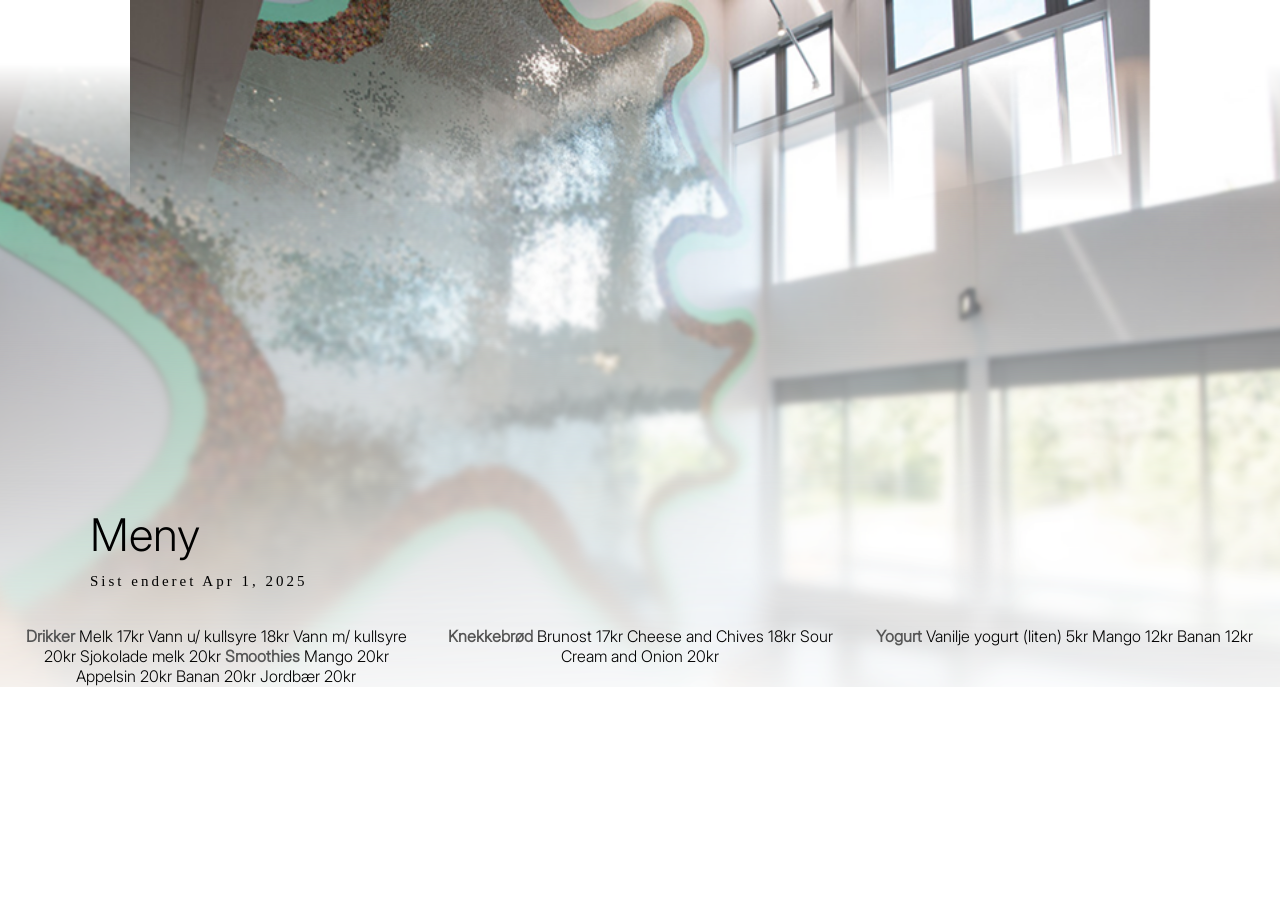
==== index.html @ 6d893ace "remove search bar and finish md-list and align" ====
<!DOCTYPE html>
<html lang="en">
    <head>
        <meta charset="UTF-8">
        <meta name="viewport" content="width=device-width, initial-scale=1.0">
        <title>Tokerud Skole</title>
        <link rel="stylesheet" href="/css/style.css">
        <script src="/src/main.js" defer></script>


        <!--import material design3 android elements-->
        <link href="https://fonts.googleapis.com/css2?family=Roboto:wght@400;500;700&display=swap" rel="stylesheet">

        <script type="importmap">
            {
              "imports": {
                "@material/web/": "https://esm.run/@material/web/"
              }
            }
        </script>

        <script type="module">
            import '@material/web/all.js';
        </script>

        <!-- init custom fonts to mem -->
        <style>
            @font-face {
                font-family: 'inter';
                src: url('/media/fonts/inter-reg.ttf') format('truetype');
                font-weight: 400;
                font-style: normal;
                font-display: swap;
                font-optical-sizing: auto;
            }

            @font-face {
                font-family: 'inter-b';
                src: url('/media/fonts/inter-bold.ttf') format('truetype');
                font-weight: 400;
                font-style: normal;
                font-display: swap;
                font-optical-sizing: auto;
            }
            @font-face {
                font-family: 'roboto';
                src: url('/media/fonts/libroboto/Roboto-Regular') format('truetype');
                font-weight: 400;
                font-style: normal;
                font-display: swap;
                font-optical-sizing: auto;
                }
                @font-face {
                font-family: "openrunde";
                src: url("/media/fonts/libopenrunde/Media/fontlib/libopenrunde/OpenRunde-Regular.woff") format("woff");
                font-weight: 400;
                font-style: normal;
                font-display: swap;
            }
        </style>
        </head>
        <body>


        <!-- render progrssive blur. may be unstable on gecko/firefox or webkit/safari. chromium works just fine hehe :3 --->
        <div class="wrapper">
            <div class="progressive-blur">
                <div class="blur"></div>
                <div class="blur"></div>
                <div class="blur"></div>
                <div class="blur"></div>
                <div class="blur"></div>
            </div>
            <img src="/media/tokerud.webp" alt="Custom Image" fetchpriority="high"/>
        </div>

        <!--this header isnt being used for anything-->
        <!--but for margin and padding reasons, please dont remove me! ＞﹏＜ -->
        <div id="header">
            <h1></h1>
            <h1></h1>


            <div id="main-content">
                <h1 id="hea1">Meny</h1>
                <h1 id="hea2">Sist enderet Apr 1, 2025</h1>

        <!-- render progrssive blur. may be unstable on gecko/firefox or webkit/safari. chromium works just fine hehe :3 --->
        <div class="wrapper">
            <div class="progressive-blur">
                <div class="blur"></div>
                <div class="blur"></div>
                <div class="blur"></div>
                <div class="blur"></div>
                <div class="blur"></div>
            </div>
        </div>




<div id="menu-columns">

  <!-- Column 1: Drikker + Smoothies -->
  <div class="menu-column">
    <md-list>
      <md-list-item class="category-header">Drikker</md-list-item>
      <md-divider></md-divider>
      <md-list-item>Melk <span slot="end">17kr</span></md-list-item>
      <md-list-item>Vann u/ kullsyre <span slot="end">18kr</span></md-list-item>
      <md-list-item>Vann m/ kullsyre <span slot="end">20kr</span></md-list-item>
      <md-list-item>Sjokolade melk <span slot="end">20kr</span></md-list-item>

      <md-list-item class="category-header">Smoothies</md-list-item>
      <md-divider></md-divider>
      <md-list-item>Mango <span slot="end">20kr</span></md-list-item>
      <md-list-item>Appelsin <span slot="end">20kr</span></md-list-item>
      <md-list-item>Banan <span slot="end">20kr</span></md-list-item>
      <md-list-item>Jordbær <span slot="end">20kr</span></md-list-item>
    </md-list>
  </div>

  <!-- Column 2: Knekkebrød -->
  <div class="menu-column">
    <md-list>
      <md-list-item class="category-header">Knekkebrød</md-list-item>
      <md-divider></md-divider>
      <md-list-item>Brunost <span slot="end">17kr</span></md-list-item>
      <md-list-item>Cheese and Chives <span slot="end">18kr</span></md-list-item>
      <md-list-item>Sour Cream and Onion <span slot="end">20kr</span></md-list-item>
    </md-list>
  </div>

  <!-- Column 3: Yogurt -->
  <div class="menu-column">
    <md-list>
      <md-list-item class="category-header">Yogurt</md-list-item>
      <md-divider></md-divider>
      <md-list-item>Vanilje yogurt (liten) <span slot="end">5kr</span></md-list-item>
      <md-list-item>Mango <span slot="end">12kr</span></md-list-item>
      <md-list-item>Banan <span slot="end">12kr</span></md-list-item>
    </md-list>
  </div>

</div>
</body>
</html>
---- css/style.css ----
/* Reset default margins and prevent horizontal scrolling */
body {
    margin: 0;
    padding: 0;
    overflow-x: hidden;
    text-align: center;
    font-family: inter;
    background-color: #ffffff;
    color: rgb(255, 255, 255);
}

.addr {
    font-size: 2vh;
    letter-spacing: 1px;
    color: #363a4f;
}

h1 {
    font-weight: normal;
}

#header {
margin-top: -70vh;
}

#hea1 {
    margin-left: 10vh;
    margin-top: 50vh;
}
#hea2 {
    margin-left: 10vh;
    font-size: 15px;
   letter-spacing: 3px;
   font-family: roboto;
   margin-top: -1vh;

}

.sear {
  height: 50px;
  width: 500px;
  align-self: center;
  background-color: #ECE6F0;
margin: 0 auto;     /* horizontally centers the element */
  display: block;     /* ensures margin auto works */
border-radius: 50px;
}

.textb {
    background-color: #363a4f00;
    border-color: #363a4f00;
    width: auto;

}


.news {
  height: 200px;
  width: 200px;
  background-color: #555;
border-radius: 28px;
}


nav {
    display: flex;
    flex-direction: row;
    width: 100%;
    height: 8vh;
    justify-content: space-evenly;
    background-color: #ee99a0;
    align-items: center;

}

nav img{
    height: 50px;
}

.oslosvg {
    height: 6vh;

}

/*
img {
    display: block;
    width: 70%;
    height: auto;
    max-width: 100%;
    margin: 0 auto;
}
*/





/* Center text under the image */
h1,
p {
    margin: 20px auto;
    text-align: left;
    max-width: 90%;
}
h1 {
    font-size: 5vh;
}

p {
    font-size: 2vh;
}

.wrapper {
    position: relative;
    overflow: hidden;
    z-index: -1;

}

/*
img {
    width: 100%;
    height: auto;
    transform: scale(1.2);
}
*/
#sokefelt-wrapper {
    display: flex;
    align-items: center;
    background-color: #F3EDF7;
    border-radius: 50px;
    height: 56px;
    width: 700px;
    margin-top: 15px;
    padding: 0 20px;
    box-shadow: 0px 1px 2px rgba(0,0,0,0.3), 0px 2px 6px rgba(0,0,0,0.15);
    transition: box-shadow 0.2s ease, background-color 0.2s ease, width 0.3s cubic-bezier(0.2, 0, 0, 1), border-radius 0.2s ease;
    position: relative;
    z-index: 999; /* fixes layering over cards */
}

#sokefelt-wrapper:focus-within {
    box-shadow: 0px 2px 4px rgba(0,0,0,0.3), 0px 4px 10px rgba(0,0,0,0.2);
    background-color: #EDE7F6;
    width: 750px;
    border-radius: 28px 28px 0 0;
}

#sokefelt-wrapper.ingen-forslag:focus-within {
    border-radius: 50px;
}

#sok-ikon {
    fill: #49454F;
    margin-right: 12px;
    flex-shrink: 0;
    transition: fill 0.2s ease;
}

#sokefelt-wrapper:focus-within #sok-ikon {
    fill: #6750A4;
}

#sokefelt {
    background: transparent;
    border: none;
    outline: none;
    font-family: inter;
    font-size: 16px;
    color: #1C1B1F;
    width: 100%;
}

#sokefelt::placeholder {
    color: #49454F;
}

#sokefelt-wrapper {
    display: flex;
    align-items: center;
    background-color: #F3EDF7;
    border-radius: 50px;
    height: 56px;
    width: 700px;
    margin-top: 15px;
    padding: 0 20px;
    box-shadow: 0px 1px 2px rgba(0,0,0,0.3), 0px 2px 6px rgba(0,0,0,0.15);
    transition: box-shadow 0.2s ease, background-color 0.2s ease, width 0.3s cubic-bezier(0.2, 0, 0, 1), border-radius 0.2s ease;
    position: relative;
}

#forslag {
    position: fixed; /* changed from absolute to fixed */
    background-color: #EDE7F6;
    border-radius: 0 0 28px 28px;
    margin: 0;
    padding: 0;
    overflow: hidden;
    visibility: hidden;
    max-height: 0;
    opacity: 0;
    box-shadow: none;
    z-index: 9999;
    transition: max-height 0.2s cubic-bezier(0.2, 0, 0, 1),
                visibility 0.2s ease,
                opacity 0.2s ease,
                box-shadow 0.2s ease,
                padding 0.2s ease;
}

#forslag.synlig {
    visibility: visible;
    max-height: 400px;
    opacity: 1;
    padding: 8px 0;
    box-shadow: 0px 4px 10px rgba(0,0,0,0.2);
}
#forslag md-list-item {
    --md-list-item-label-text-font: inter;
    --md-list-item-label-text-size: 16px;
    --md-list-item-container-color: transparent;
    width: 100%;
}

#forslag md-list-item span {
    color: #6750A4;
    font-weight: 600;
}

#menu-columns {
  display: flex;
  flex-direction: row;
  gap: 24px;
  align-items: flex-start;
  flex-wrap: wrap; /* stacks on small screens */
  padding: 16px;
}

.menu-column {
  flex: 1;
  min-width: 220px;
}

.menu-column md-list {
  width: 100%;
}

.category-header {
  font-weight: bold;
  color: #555;
}
.progressive-blur {
    position: absolute;
    z-index: 6;
    width: 100%;
    height: 100%;
    pointer-events: none;
    inset: auto 0 0 0;
    transform: scale(1.2);
}

.blur {
    background: url('/media/tokerud.webp');
    background-size: cover;
    position: absolute;
    inset: 0;
    z-index: 1;
}

.progressive-blur>div:nth-child(1) {
    filter: blur(1px);
    mask-image: linear-gradient(to bottom, rgba(0, 0, 0, 0) 16%, rgba(0, 0, 0, 1) 32.8%, rgba(0, 0, 0, 1) 49.6%, rgba(0, 0, 0, 0) 66.4%);
    -webkit-mask-image: linear-gradient(to bottom, rgba(0, 0, 0, 0) 16%, rgba(0, 0, 0, 1) 32.8%, rgba(0, 0, 0, 1) 49.6%, rgba(0, 0, 0, 0) 66.4%);
    z-index: 1;
}

.progressive-blur>div:nth-child(2) {
    filter: blur(2px);
    mask-image: linear-gradient(to bottom, rgba(0, 0, 0, 0) 32.8%, rgba(0, 0, 0, 1) 49.6%, rgba(0, 0, 0, 1) 66.4%, rgba(0, 0, 0, 0) 83.2%);
    -webkit-mask-image: linear-gradient(to bottom, rgba(0, 0, 0, 0) 32.8%, rgba(0, 0, 0, 1) 49.6%, rgba(0, 0, 0, 1) 66.4%, rgba(0, 0, 0, 0) 83.2%);
    z-index: 2;
}

.progressive-blur>div:nth-child(3) {
    filter: blur(4px);
    mask-image: linear-gradient(to bottom, rgba(0, 0, 0, 0) 49.6%, rgba(0, 0, 0, 1) 66.4%, rgba(0, 0, 0, 1) 83.2%, rgba(0, 0, 0, 0) 100%);
    -webkit-mask-image: linear-gradient(to bottom, rgba(0, 0, 0, 0) 49.6%, rgba(0, 0, 0, 1) 66.4%, rgba(0, 0, 0, 1) 83.2%, rgba(0, 0, 0, 0) 100%);
    z-index: 3;
}

.progressive-blur>div:nth-child(4) {
    filter: blur(8px);
    mask-image: linear-gradient(to bottom, rgba(0, 0, 0, 0) 66.4%, rgba(0, 0, 0, 1) 83.2%, rgba(0, 0, 0, 1) 100%);
    -webkit-mask-image: linear-gradient(to bottom, rgba(0, 0, 0, 0) 66.4%, rgba(0, 0, 0, 1) 83.2%, rgba(0, 0, 0, 1) 100%);
    z-index: 4;
}

.progressive-blur>div:nth-child(5) {
    filter: blur(16px);
    mask-image: linear-gradient(to bottom, rgba(0, 0, 0, 0) 83.2%, rgba(0, 0, 0, 1) 100%);
    -webkit-mask-image: linear-gradient(to bottom, rgba(0, 0, 0, 0) 83.2%, rgba(0, 0, 0, 1) 100%);
    z-index: 5;
}

#main-content {
    color: black;
}
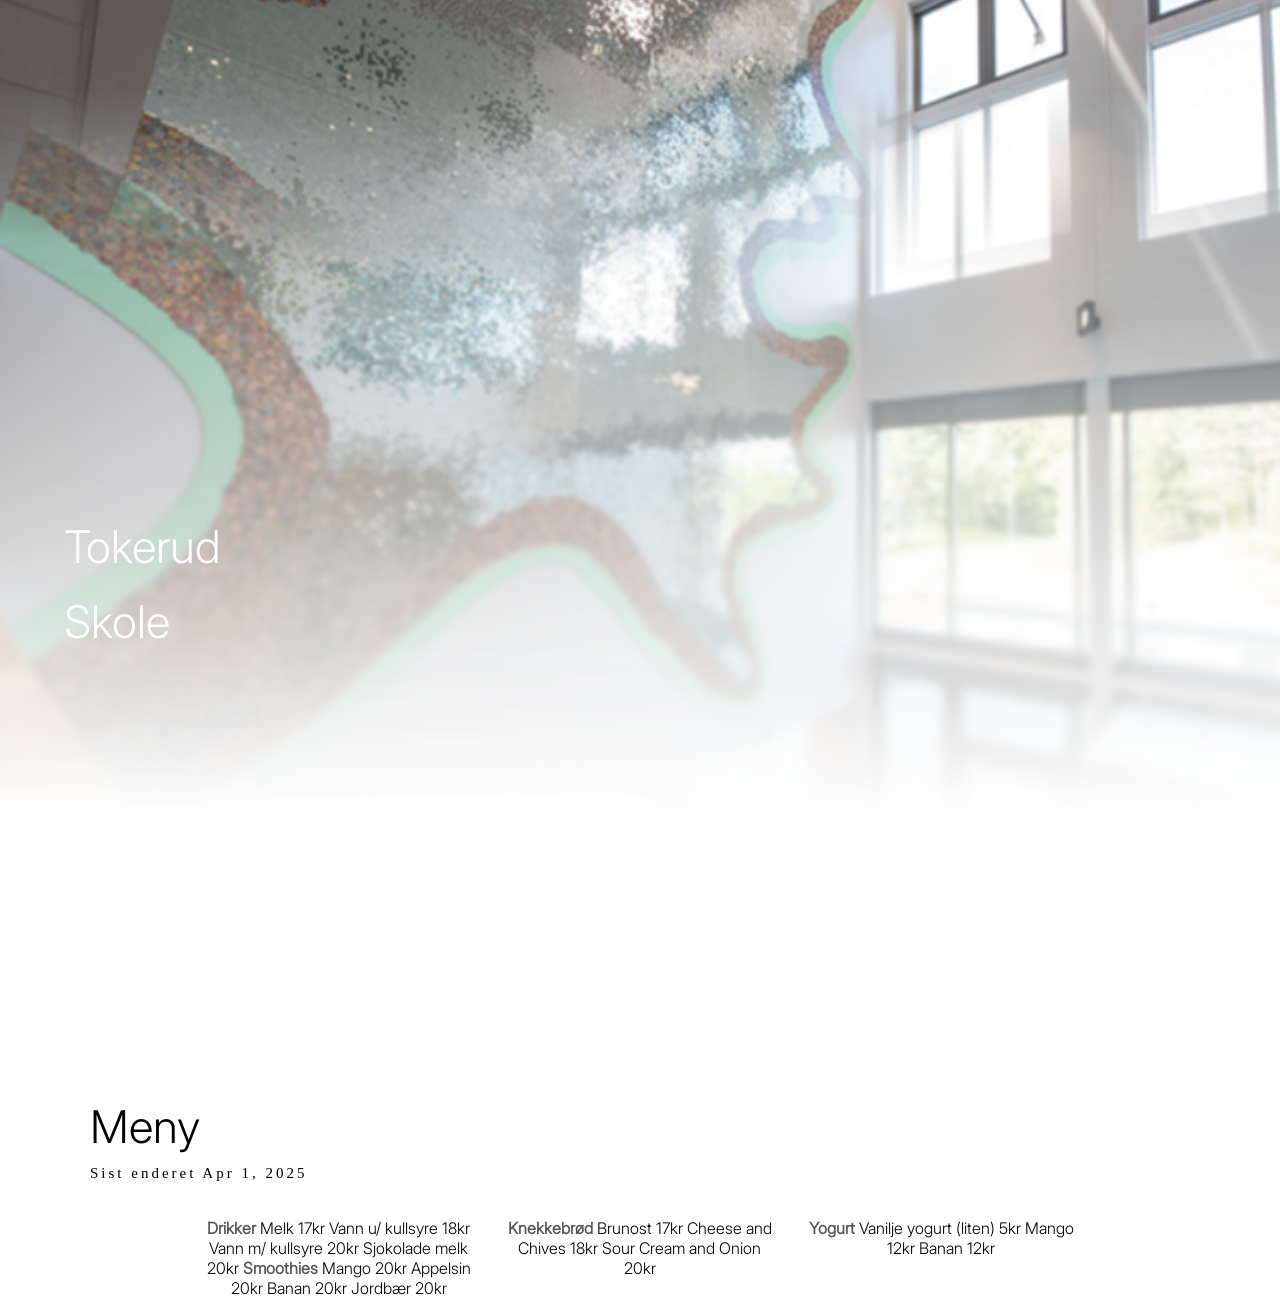
==== commit d9c7b27d: "partly fix layout" ====
--- a/index.html
+++ b/index.html
@@ -71,14 +71,15 @@
                 <div class="blur"></div>
                 <div class="blur"></div>
             </div>
-            <img src="/media/tokerud.webp" alt="Custom Image" fetchpriority="high"/>
+            <img src="/media/tokerud.webp" alt="Custom Image" fetchpriority="high" id="bannerimg"/>
         </div>
 
-        <!--this header isnt being used for anything-->
-        <!--but for margin and padding reasons, please dont remove me! ＞﹏＜ -->
-        <div id="header">
-            <h1></h1>
-            <h1></h1>
+
+  <div id="header">
+        <h1>Tokerud</h1>
+        <h1>Skole</h1>
+    
+    </div>
 
 
             <div id="main-content">
--- a/css/style.css
+++ b/css/style.css
@@ -20,7 +20,7 @@
 }
 
 #header {
-margin-top: -70vh;
+margin-top: -50vh;
 }
 
 #hea1 {
@@ -118,6 +118,10 @@
 
 }
 
+#bannerimg {
+height: 115vh;
+margin-top: -10vh;
+}
 /*
 img {
     width: 100%;
@@ -234,7 +238,7 @@
   gap: 24px;
   align-items: flex-start;
   flex-wrap: wrap; /* stacks on small screens */
-  padding: 16px;
+  padding: 16px 200px; /* top/bottom | left/right */
 }
 
 .menu-column {
@@ -249,6 +253,9 @@
 .category-header {
   font-weight: bold;
   color: #555;
+}
+md-list {
+  background: transparent;
 }
 .progressive-blur {
     position: absolute;
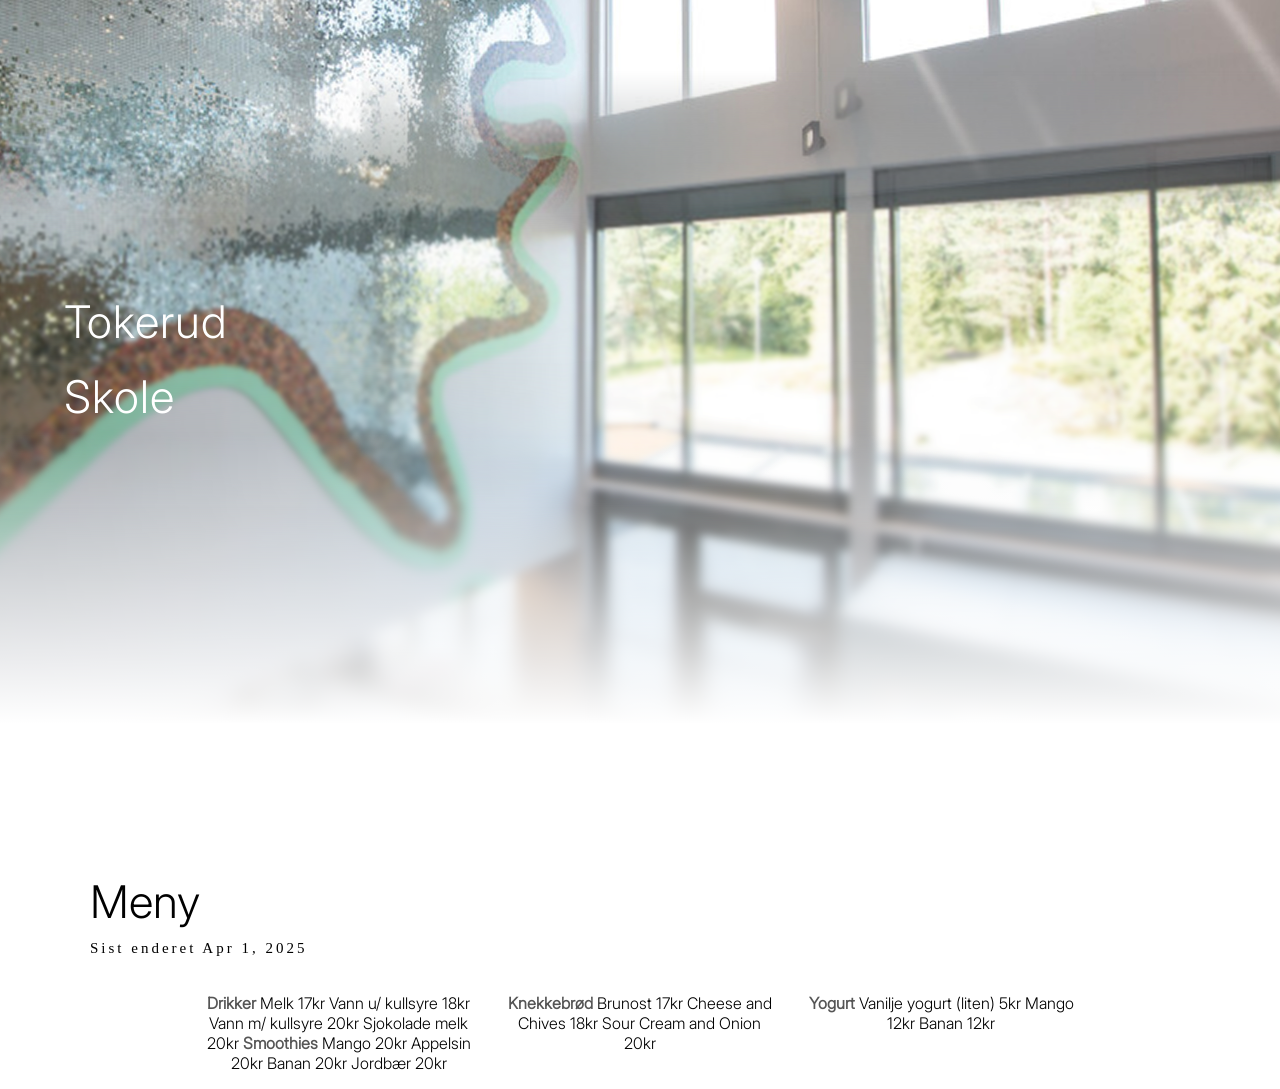
==== commit 8ea60d2e: "fix gradient, progressive blur, and bannerimg" ====
--- a/index.html
+++ b/index.html
@@ -32,6 +32,7 @@
                 font-style: normal;
                 font-display: swap;
                 font-optical-sizing: auto;
+
             }
 
             @font-face {
@@ -71,13 +72,14 @@
                 <div class="blur"></div>
                 <div class="blur"></div>
             </div>
-            <img src="/media/tokerud.webp" alt="Custom Image" fetchpriority="high" id="bannerimg"/>
+            <img src="/media/tokerud.png" alt="Custom Image" fetchpriority="high" id="bannerimg"/>
+            <div class="banner-fade"></div>
         </div>
 
 
   <div id="header">
-        <h1>Tokerud</h1>
-        <h1>Skole</h1>
+        <h1 style="letter-spacing: 1px;">Tokerud</h1>
+        <h1 style="letter-spacing: 1px;">Skole</h1>
     
     </div>
 
--- a/css/style.css
+++ b/css/style.css
@@ -7,6 +7,10 @@
     font-family: inter;
     background-color: #ffffff;
     color: rgb(255, 255, 255);
+  -webkit-font-smoothing: antialiased;
+  -moz-osx-font-smoothing: grayscale;
+  text-rendering: optimizeLegibility;
+  
 }
 
 .addr {
@@ -119,8 +123,10 @@
 }
 
 #bannerimg {
-height: 115vh;
-margin-top: -10vh;
+  height: 80vh;
+  width: 100%;
+  object-fit: cover;
+  object-position: 50% 40%; /* adjust this second value to pan up/down */
 }
 /*
 img {
@@ -261,18 +267,31 @@
     position: absolute;
     z-index: 6;
     width: 100%;
-    height: 100%;
+    
+  height: 80vh;
     pointer-events: none;
     inset: auto 0 0 0;
     transform: scale(1.2);
-}
-
+  object-fit: cover;
+  object-position: 50% 40%; /* adjust this second value to pan up/down */
+}
+.banner-fade {
+  position: absolute;
+  bottom: 0;
+  left: 0;
+  width: 100%;
+  height: 40%;  /* how tall the fade zone is */
+  background: linear-gradient(to bottom, transparent, #ffffff);
+  z-index: 7;   /* above your blur layers (which go up to z-index 5) */
+  pointer-events: none;
+}
 .blur {
-    background: url('/media/tokerud.webp');
-    background-size: cover;
-    position: absolute;
-    inset: 0;
-    z-index: 1;
+  background: url('/media/tokerud.png');
+  background-size: cover;
+  background-position: 50% 40%; /* keep this in sync with object-position */
+  position: absolute;
+  inset: 0;
+  z-index: 1;
 }
 
 .progressive-blur>div:nth-child(1) {
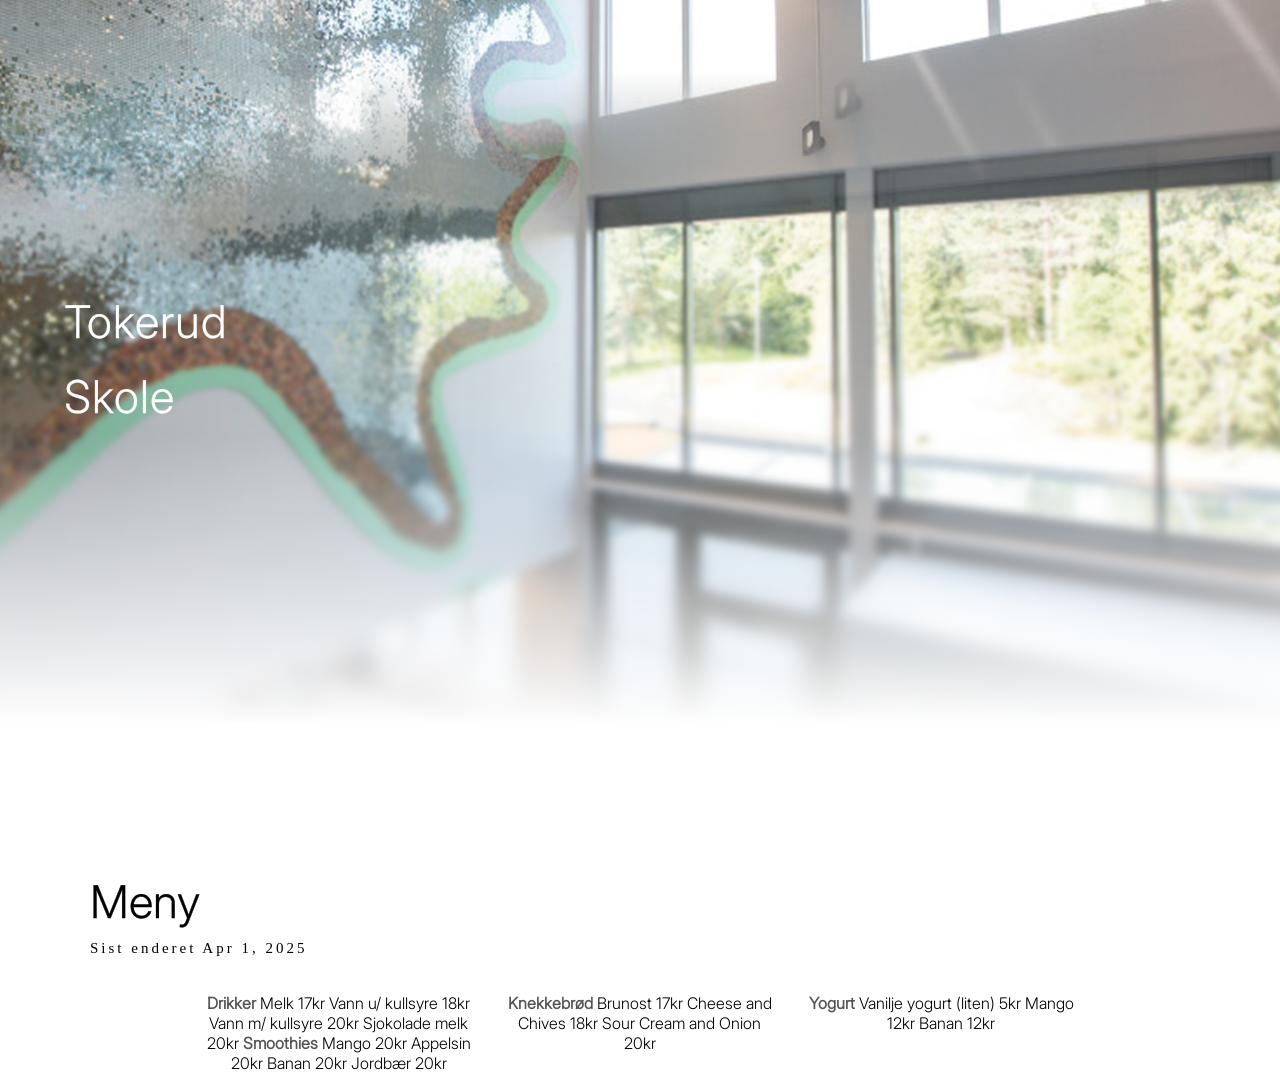
==== commit 24c21dca: "fix glyph patch being applies website wide even to incompat. fonts" ====
--- a/index.html
+++ b/index.html
@@ -86,7 +86,7 @@
 
             <div id="main-content">
                 <h1 id="hea1">Meny</h1>
-                <h1 id="hea2">Sist enderet Apr 1, 2025</h1>
+                <h1 id="hea2" id="diableGlyph_patch">Sist enderet Apr 1, 2025</h1>
 
         <!-- render progrssive blur. may be unstable on gecko/firefox or webkit/safari. chromium works just fine hehe :3 --->
         <div class="wrapper">
@@ -105,7 +105,7 @@
 <div id="menu-columns">
 
   <!-- Column 1: Drikker + Smoothies -->
-  <div class="menu-column">
+  <div class="menu-column" id="diableGlyph_patch">
     <md-list>
       <md-list-item class="category-header">Drikker</md-list-item>
       <md-divider></md-divider>
@@ -124,7 +124,7 @@
   </div>
 
   <!-- Column 2: Knekkebrød -->
-  <div class="menu-column">
+  <div class="menu-column" id="diableGlyph_patch">
     <md-list>
       <md-list-item class="category-header">Knekkebrød</md-list-item>
       <md-divider></md-divider>
@@ -135,7 +135,7 @@
   </div>
 
   <!-- Column 3: Yogurt -->
-  <div class="menu-column">
+  <div class="menu-column" id="diableGlyph_patch">
     <md-list>
       <md-list-item class="category-header">Yogurt</md-list-item>
       <md-divider></md-divider>
--- a/css/style.css
+++ b/css/style.css
@@ -7,12 +7,29 @@
     font-family: inter;
     background-color: #ffffff;
     color: rgb(255, 255, 255);
-  -webkit-font-smoothing: antialiased;
+      -webkit-text-stroke: 0.5px; 
+        -webkit-font-smoothing: antialiased;
   -moz-osx-font-smoothing: grayscale;
   text-rendering: optimizeLegibility;
-  
-}
-
+    font-weight: 400;
+
+}
+:root {
+  --inter-stroke: 0.3px;
+  --other-stroke: 0;
+}
+
+body {
+  -webkit-text-stroke: var(--other-stroke);
+}
+
+h1, p, #hea1 {  /* wherever you use Inter */
+  -webkit-text-stroke: var(--inter-stroke);
+}
+
+#hea2 {  /* Roboto elements */
+  -webkit-text-stroke: var(--other-stroke);
+}
 .addr {
     font-size: 2vh;
     letter-spacing: 1px;
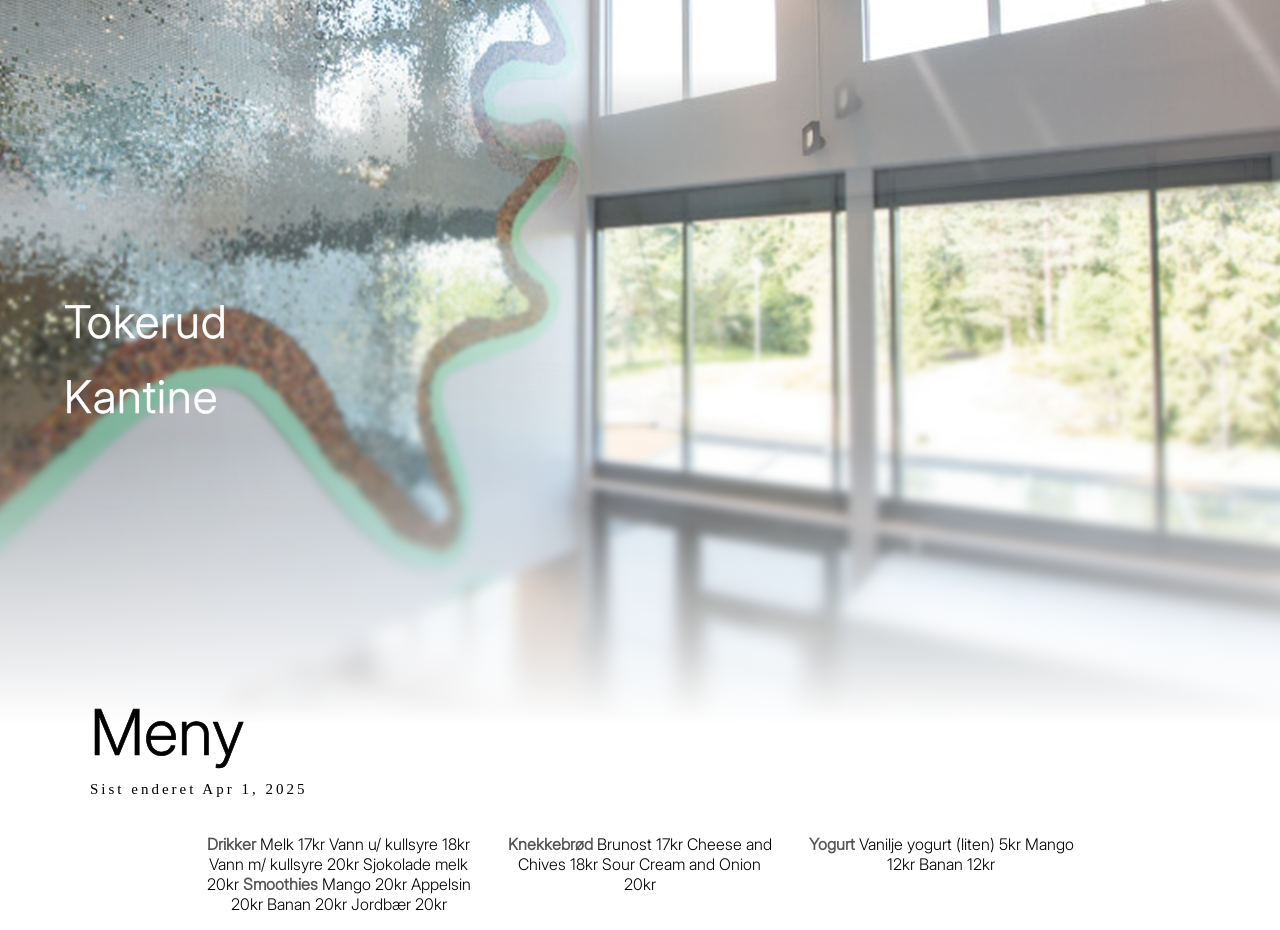
==== commit 5ada4161: "change branding" ====
--- a/index.html
+++ b/index.html
@@ -79,7 +79,7 @@
 
   <div id="header">
         <h1 style="letter-spacing: 1px;">Tokerud</h1>
-        <h1 style="letter-spacing: 1px;">Skole</h1>
+        <h1 style="letter-spacing: 1px;">Kantine</h1>
     
     </div>
 
--- a/css/style.css
+++ b/css/style.css
@@ -15,7 +15,7 @@
 
 }
 :root {
-  --inter-stroke: 0.3px;
+  --inter-stroke: 0.7px;
   --other-stroke: 0;
 }
 
@@ -46,7 +46,8 @@
 
 #hea1 {
     margin-left: 10vh;
-    margin-top: 50vh;
+    margin-top: 30vh;
+    font-size: 7vh;
 }
 #hea2 {
     margin-left: 10vh;
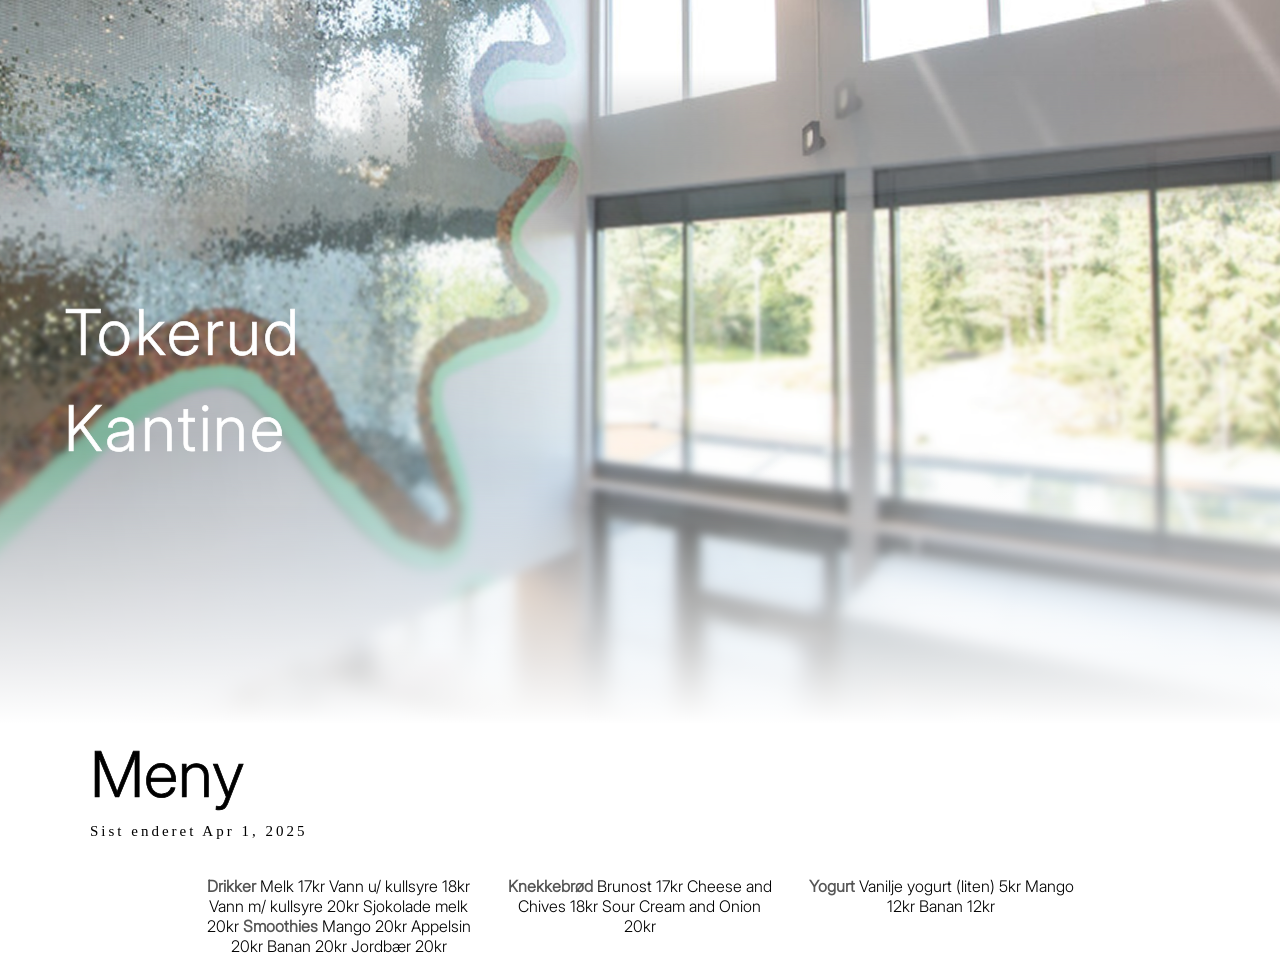
==== commit dccd4d61: "change font size" ====
--- a/index.html
+++ b/index.html
@@ -78,8 +78,8 @@
 
 
   <div id="header">
-        <h1 style="letter-spacing: 1px;">Tokerud</h1>
-        <h1 style="letter-spacing: 1px;">Kantine</h1>
+        <h1  id="headtext">Tokerud</h1>
+        <h1 id="headtext">Kantine</h1>
     
     </div>
 
--- a/css/style.css
+++ b/css/style.css
@@ -40,6 +40,10 @@
     font-weight: normal;
 }
 
+#headtext {
+  letter-spacing: 2.4px;
+  font-size: 7vh;
+}
 #header {
 margin-top: -50vh;
 }
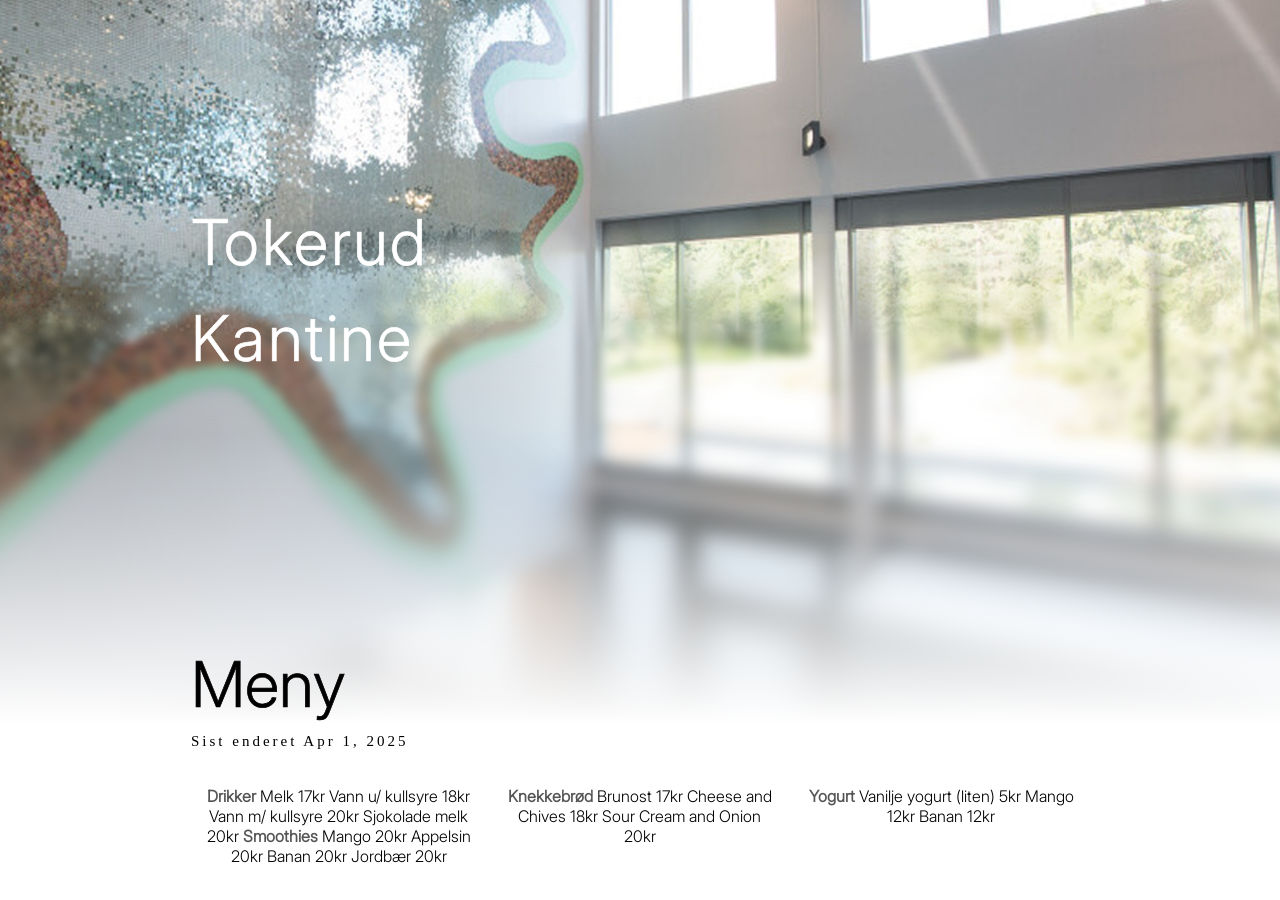
==== commit e5fa69ed: "make list clickable" ====
--- a/index.html
+++ b/index.html
@@ -105,43 +105,43 @@
 <div id="menu-columns">
 
   <!-- Column 1: Drikker + Smoothies -->
-  <div class="menu-column" id="diableGlyph_patch">
+  <div class="menu-column diableGlyph-patch">
     <md-list>
       <md-list-item class="category-header">Drikker</md-list-item>
       <md-divider></md-divider>
-      <md-list-item>Melk <span slot="end">17kr</span></md-list-item>
-      <md-list-item>Vann u/ kullsyre <span slot="end">18kr</span></md-list-item>
-      <md-list-item>Vann m/ kullsyre <span slot="end">20kr</span></md-list-item>
-      <md-list-item>Sjokolade melk <span slot="end">20kr</span></md-list-item>
+      <md-list-item type="link" href="/melk">Melk <span slot="end">17kr</span></md-list-item>
+      <md-list-item type="link" href="/vann-uten-kullsyre">Vann u/ kullsyre <span slot="end">18kr</span></md-list-item>
+      <md-list-item type="link" href="/vann-med-kullsyre">Vann m/ kullsyre <span slot="end">20kr</span></md-list-item>
+      <md-list-item type="link" href="/sjokolademelk">Sjokolade melk <span slot="end">20kr</span></md-list-item>
 
       <md-list-item class="category-header">Smoothies</md-list-item>
       <md-divider></md-divider>
-      <md-list-item>Mango <span slot="end">20kr</span></md-list-item>
-      <md-list-item>Appelsin <span slot="end">20kr</span></md-list-item>
-      <md-list-item>Banan <span slot="end">20kr</span></md-list-item>
-      <md-list-item>Jordbær <span slot="end">20kr</span></md-list-item>
+      <md-list-item type="link" href="/smoothie-mango">Mango <span slot="end">20kr</span></md-list-item>
+      <md-list-item type="link" href="/smoothie-appelsin">Appelsin <span slot="end">20kr</span></md-list-item>
+      <md-list-item type="link" href="/smoothie-banan">Banan <span slot="end">20kr</span></md-list-item>
+      <md-list-item type="link" href="/smoothie-jordbaer">Jordbær <span slot="end">20kr</span></md-list-item>
     </md-list>
   </div>
 
   <!-- Column 2: Knekkebrød -->
-  <div class="menu-column" id="diableGlyph_patch">
+  <div class="menu-column diableGlyph-patch">
     <md-list>
       <md-list-item class="category-header">Knekkebrød</md-list-item>
       <md-divider></md-divider>
-      <md-list-item>Brunost <span slot="end">17kr</span></md-list-item>
-      <md-list-item>Cheese and Chives <span slot="end">18kr</span></md-list-item>
-      <md-list-item>Sour Cream and Onion <span slot="end">20kr</span></md-list-item>
+      <md-list-item type="link" href="/knekk-brunost">Brunost <span slot="end">17kr</span></md-list-item>
+      <md-list-item type="link" href="/knekk-cheese-chives">Cheese and Chives <span slot="end">18kr</span></md-list-item>
+      <md-list-item type="link" href="/knekk-sour-cream-onion">Sour Cream and Onion <span slot="end">20kr</span></md-list-item>
     </md-list>
   </div>
 
   <!-- Column 3: Yogurt -->
-  <div class="menu-column" id="diableGlyph_patch">
+  <div class="menu-column diableGlyph-patch">
     <md-list>
       <md-list-item class="category-header">Yogurt</md-list-item>
       <md-divider></md-divider>
-      <md-list-item>Vanilje yogurt (liten) <span slot="end">5kr</span></md-list-item>
-      <md-list-item>Mango <span slot="end">12kr</span></md-list-item>
-      <md-list-item>Banan <span slot="end">12kr</span></md-list-item>
+      <md-list-item type="link" href="/yogurt-vanilje">Vanilje yogurt (liten) <span slot="end">5kr</span></md-list-item>
+      <md-list-item type="link" href="/yogurt-mango">Mango <span slot="end">12kr</span></md-list-item>
+      <md-list-item type="link" href="/yogurt-banan">Banan <span slot="end">12kr</span></md-list-item>
     </md-list>
   </div>
 
--- a/css/style.css
+++ b/css/style.css
@@ -43,18 +43,19 @@
 #headtext {
   letter-spacing: 2.4px;
   font-size: 7vh;
+   margin-left: 191px;
 }
 #header {
-margin-top: -50vh;
+margin-top: -60vh;
 }
 
 #hea1 {
-    margin-left: 10vh;
+    margin-left: 191px;
     margin-top: 30vh;
     font-size: 7vh;
 }
 #hea2 {
-    margin-left: 10vh;
+ margin-left: 191px;
     font-size: 15px;
    letter-spacing: 3px;
    font-family: roboto;
@@ -301,8 +302,9 @@
   position: absolute;
   bottom: 0;
   left: 0;
+  top: 1000;
   width: 100%;
-  height: 40%;  /* how tall the fade zone is */
+   height: 40%;
   background: linear-gradient(to bottom, transparent, #ffffff);
   z-index: 7;   /* above your blur layers (which go up to z-index 5) */
   pointer-events: none;
@@ -317,40 +319,39 @@
 }
 
 .progressive-blur>div:nth-child(1) {
-    filter: blur(1px);
-    mask-image: linear-gradient(to bottom, rgba(0, 0, 0, 0) 16%, rgba(0, 0, 0, 1) 32.8%, rgba(0, 0, 0, 1) 49.6%, rgba(0, 0, 0, 0) 66.4%);
-    -webkit-mask-image: linear-gradient(to bottom, rgba(0, 0, 0, 0) 16%, rgba(0, 0, 0, 1) 32.8%, rgba(0, 0, 0, 1) 49.6%, rgba(0, 0, 0, 0) 66.4%);
+    filter: blur(4px);
+    mask-image: linear-gradient(to bottom, rgba(0, 0, 0, 0) 31%, rgba(0, 0, 0, 1) 47.8%, rgba(0, 0, 0, 1) 64.6%, rgba(0, 0, 0, 0) 81.4%);
+    -webkit-mask-image: linear-gradient(to bottom, rgba(0, 0, 0, 0) 31%, rgba(0, 0, 0, 1) 47.8%, rgba(0, 0, 0, 1) 64.6%, rgba(0, 0, 0, 0) 81.4%);
     z-index: 1;
 }
 
 .progressive-blur>div:nth-child(2) {
-    filter: blur(2px);
-    mask-image: linear-gradient(to bottom, rgba(0, 0, 0, 0) 32.8%, rgba(0, 0, 0, 1) 49.6%, rgba(0, 0, 0, 1) 66.4%, rgba(0, 0, 0, 0) 83.2%);
-    -webkit-mask-image: linear-gradient(to bottom, rgba(0, 0, 0, 0) 32.8%, rgba(0, 0, 0, 1) 49.6%, rgba(0, 0, 0, 1) 66.4%, rgba(0, 0, 0, 0) 83.2%);
+    filter: blur(8px);
+    mask-image: linear-gradient(to bottom, rgba(0, 0, 0, 0) 47.8%, rgba(0, 0, 0, 1) 64.6%, rgba(0, 0, 0, 1) 81.4%, rgba(0, 0, 0, 0) 98.2%);
+    -webkit-mask-image: linear-gradient(to bottom, rgba(0, 0, 0, 0) 47.8%, rgba(0, 0, 0, 1) 64.6%, rgba(0, 0, 0, 1) 81.4%, rgba(0, 0, 0, 0) 98.2%);
     z-index: 2;
 }
 
 .progressive-blur>div:nth-child(3) {
-    filter: blur(4px);
-    mask-image: linear-gradient(to bottom, rgba(0, 0, 0, 0) 49.6%, rgba(0, 0, 0, 1) 66.4%, rgba(0, 0, 0, 1) 83.2%, rgba(0, 0, 0, 0) 100%);
-    -webkit-mask-image: linear-gradient(to bottom, rgba(0, 0, 0, 0) 49.6%, rgba(0, 0, 0, 1) 66.4%, rgba(0, 0, 0, 1) 83.2%, rgba(0, 0, 0, 0) 100%);
+    filter: blur(16px);
+    mask-image: linear-gradient(to bottom, rgba(0, 0, 0, 0) 64.6%, rgba(0, 0, 0, 1) 81.4%, rgba(0, 0, 0, 1) 98.2%, rgba(0, 0, 0, 0) 100%);
+    -webkit-mask-image: linear-gradient(to bottom, rgba(0, 0, 0, 0) 64.6%, rgba(0, 0, 0, 1) 81.4%, rgba(0, 0, 0, 1) 98.2%, rgba(0, 0, 0, 0) 100%);
     z-index: 3;
 }
 
 .progressive-blur>div:nth-child(4) {
-    filter: blur(8px);
-    mask-image: linear-gradient(to bottom, rgba(0, 0, 0, 0) 66.4%, rgba(0, 0, 0, 1) 83.2%, rgba(0, 0, 0, 1) 100%);
-    -webkit-mask-image: linear-gradient(to bottom, rgba(0, 0, 0, 0) 66.4%, rgba(0, 0, 0, 1) 83.2%, rgba(0, 0, 0, 1) 100%);
+    filter: blur(32px);
+    mask-image: linear-gradient(to bottom, rgba(0, 0, 0, 0) 81.4%, rgba(0, 0, 0, 1) 98.2%, rgba(0, 0, 0, 1) 100%);
+    -webkit-mask-image: linear-gradient(to bottom, rgba(0, 0, 0, 0) 81.4%, rgba(0, 0, 0, 1) 98.2%, rgba(0, 0, 0, 1) 100%);
     z-index: 4;
 }
 
 .progressive-blur>div:nth-child(5) {
-    filter: blur(16px);
-    mask-image: linear-gradient(to bottom, rgba(0, 0, 0, 0) 83.2%, rgba(0, 0, 0, 1) 100%);
-    -webkit-mask-image: linear-gradient(to bottom, rgba(0, 0, 0, 0) 83.2%, rgba(0, 0, 0, 1) 100%);
+    filter: blur(64px);
+    mask-image: linear-gradient(to bottom, rgba(0, 0, 0, 0) 98.2%, rgba(0, 0, 0, 1) 100%);
+    -webkit-mask-image: linear-gradient(to bottom, rgba(0, 0, 0, 0) 98.2%, rgba(0, 0, 0, 1) 100%);
     z-index: 5;
 }
-
 #main-content {
     color: black;
 }
